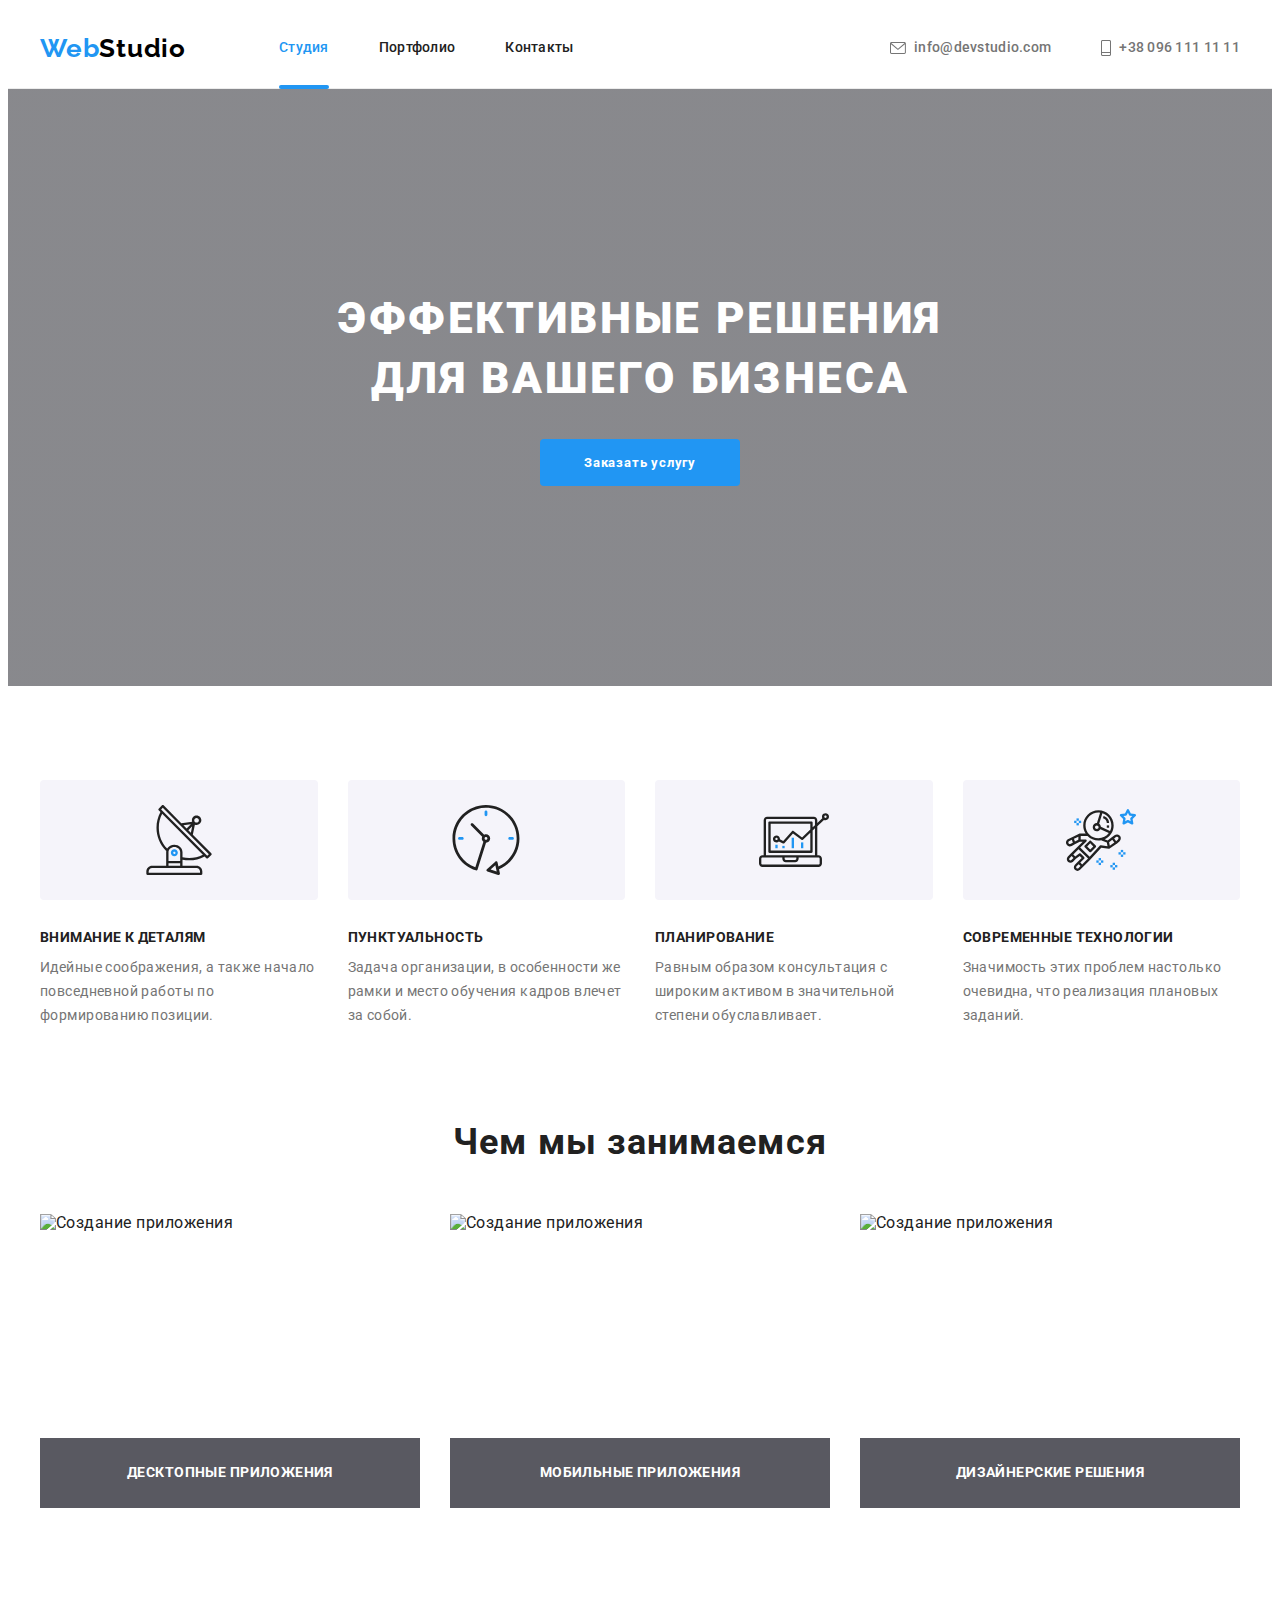
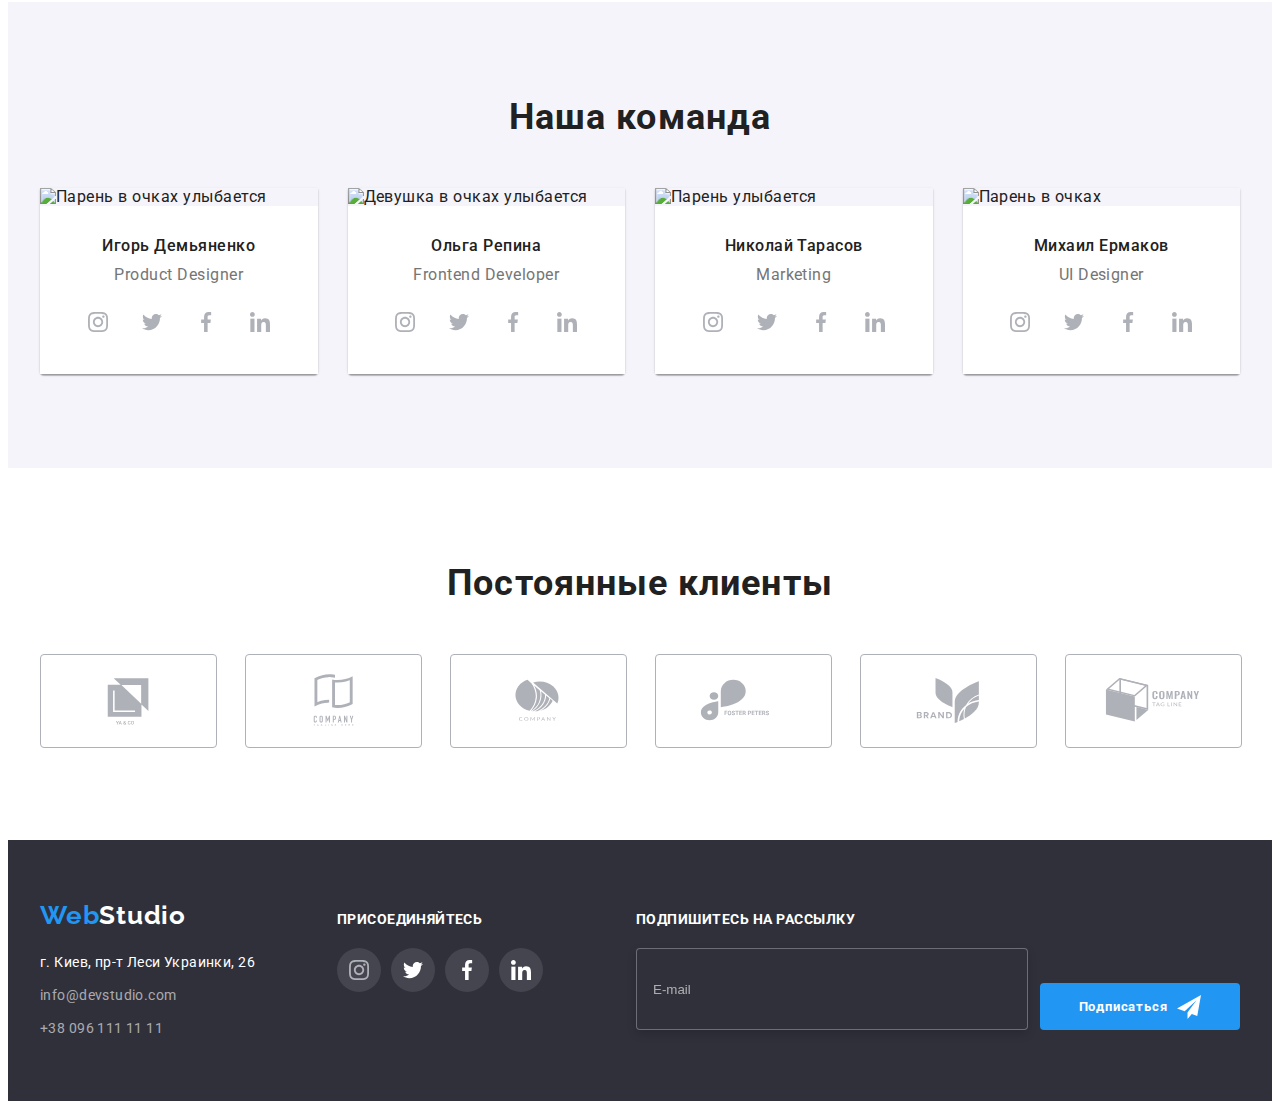
==== index.html @ a6510d7c "Uploads" ====
<!DOCTYPE html>
<html lang="ru">

<head>
    <meta charset="UTF-8">
    <meta http-equiv="X-UA-Compatible" content="IE=edge">
    <meta name="viewport" content="width=device-width, initial-scale=1.0">
    <title lang="en">WebStudio</title>
    <link rel="preconnect" href="https://fonts.googleapis.com">
    <link rel="preconnect" href="https://fonts.gstatic.com" crossorigin>
    <link
        href="https://fonts.googleapis.com/css2?family=Raleway:wght@700&family=Roboto:wght@400;500;700;900&display=swap"
        rel="stylesheet">
    <link rel="stylesheet" href="https://cdnjs.cloudflare.com/ajax/libs/modern-normalize/1.1.0/modern-normalize.min.css"
        integrity="sha512-wpPYUAdjBVSE4KJnH1VR1HeZfpl1ub8YT/NKx4PuQ5NmX2tKuGu6U/JRp5y+Y8XG2tV+wKQpNHVUX03MfMFn9Q=="
        crossorigin="anonymous" referrerpolicy="no-referrer" />
    <link rel="stylesheet" href="./css/main.min.css">
</head>

<body>
    <!-- page header -->
    <header class="header">
        <div class="conteiner header__conteiner">
            <nav class="navigation">
                <a class="logo header__logo link" href="./index.html" lang="en">Web<span class="logo__dark">Studio</span></a>
                <ul class="menu list">
                    <li class="menu__item">
                        <a class="menu__link menu__link_active link" href="./index.html">Студия</a>
                    </li>
                    <li class="menu__item">
                        <a class="menu__link link" href="./portfolio.html">Портфолио</a>
                    </li>
                    <li class="menu__item">
                        <a class="menu__link link" href="">Контакты</a>
                    </li>
                </ul>
            </nav>
            <button type="button" class="mobile-menu-open-btn" data-menu-open>
                <svg class="mobile-menu-open-btn__icon" width="40" height="40">
                    <use href="./images/sprite.svg#icon-menu-open"></use>
                </svg>
            </button>
            <ul class="contact-header list">
                <li class="contact-header__item">
                    <a class="contact-header__link link" href="mailto:info@devstudio.com">
                        <svg class="contact-header__icon" width="16" height="12">
                            <use href="./images/sprite.svg#icon-mail"></use>
                        </svg>
                        info@devstudio.com
                    </a>
                </li>
                <li class="contact-header__item">
                    <a class="contact-header__link link" href="tel:+380961111111">
                        <svg class="contact-header__icon" width="10" height="16">
                            <use href="./images/sprite.svg#icon-telefon"></use>
                        </svg>
                        +38 096 111 11 11
                    </a>
                </li>
            </ul>
        </div>
        <div class="mobile-menu" data-menu>
            <div class="conteiner mobile-menu__conteiner">
                <button type="button" class="mobile-menu__clouse-btn" data-menu-close>
                    <svg class="mobile-menu__clouse-icon" width="40" height="40">
                        <use href="./images/sprite.svg#icon-close"></use>
                    </svg>
                </button>
                <ul class="mobile-menu__nav">
                    <li class="mobile-menu__nav-item list">
                        <a href="./index.html" class="mobile-menu__nav-link mobile-menu__link_active link">Студия</a>
                    </li>
                    <li class="mobile-menu__nav-item list">
                        <a href="./portfolio.html" class="mobile-menu__nav-link link">Портфолио</a>
                    </li>
                    <li class="mobile-menu__nav-item list">
                        <a href="" class="mobile-menu__nav-link link">Контакты</a>
                    </li>
                </ul>
                <div>
                    <ul class="mobile-menu__contact">
                        <li class="mobile-menu__contact-item list">
                            <a href="tel:+380961111111" class="mobile-menu__phone-link link">+38 096 111 11 11</a>
                        </li>
                        <li class="mobile-menu__contact-item list">
                            <a href="mailto:info@devstudio.com" class="mobile-menu__mail-link link">info@devstudio.com</a>
                        </li>
                    </ul>
                    <ul class="mobile-menu__social">
                        <li class="mobile-menu__social-item list">
                            <a href="" target="_blank" rel="noreferrer noopener" 
                            class="mobile-menu__social-link link">Instagram</a>
                        </li>
                        <li class="mobile-menu__social-item list">
                            <a href="" target="_blank" rel="noreferrer noopener" 
                            class="mobile-menu__social-link link">Twitter</a>
                        </li>
                        <li class="mobile-menu__social-item list">
                            <a href="" target="_blank" rel="noreferrer noopener" 
                            class="mobile-menu__social-link link">Facebook</a>
                        </li>
                        <li class="mobile-menu__social-item list">
                            <a href="" target="_blank" rel="noreferrer noopener" 
                            class="mobile-menu__social-link link">LinkedIn</a>
                        </li>
                    </ul>
                </div>
            </div>
        </div>
    </header>
    <!-- page main -->
    <main>
        <!-- section hero -->
        <section class="hero">
            <div class="conteiner">
                <h1 class="hero__title">Эффективные решения <span class="hero__item">для вашего бизнеса</span></h1>
                <button class="button" type="button" data-modal-open>Заказать услугу</button>
            </div>
        </section>
        <!-- section credo -->
        <section class="section">
            <div class="conteiner">
                <h2 class="visually-hidden">Наше кредо</h2>
                <ul class="credo list">
                    <li class="credo__item">
                        <div class="credo__wrapper">
                            <svg width="70" height="70">
                                <use href="./images/sprite.svg#icon-antenna"></use>
                            </svg>
                        </div>
                        <h3 class="credo__title">Внимание к деталям</h3>
                        <p class="credo__text">Идейные соображения, а также начало повседневной работы по формированию
                            позиции.</p>
                    </li>
                    <li class="credo__item">
                        <div class="credo__wrapper">
                            <svg width="70" height="70">
                                <use href="./images/sprite.svg#icon-clock"></use>
                            </svg>
                        </div>
                        <h3 class="credo__title">Пунктуальность</h3>
                        <p class="credo__text">Задача организации, в особенности же рамки и место обучения кадров влечет
                            за собой.</p>
                    </li>
                    <li class="credo__item">
                        <div class="credo__wrapper">
                            <svg width="70" height="70">
                                <use href="./images/sprite.svg#icon-diagram"></use>
                            </svg>
                        </div>
                        <h3 class="credo__title">Планирование</h3>
                        <p class="credo__text">Равным образом консультация с широким активом в значительной степени
                            обуславливает.</p>
                    </li>
                    <li class="credo__item">
                        <div class="credo__wrapper">
                            <svg  width="70" height="70">
                                <use href="./images/sprite.svg#icon-astronaut"></use>
                            </svg>
                        </div>
                        <h3 class="credo__title">Современные технологии</h3>
                        <p class="credo__text">Значимость этих проблем настолько очевидна, что реализация плановых
                            заданий.</p>
                    </li>
                </ul>
            </div>
        </section>
        <!-- section work -->
        <section class="section section__no_pading-top work__hiden">
            <div class="conteiner">
                <h2 class="section__title">Чем мы занимаемся</h2>
                <ul class="work list">
                    <li class="work__item">
                        <div class="work__wrapper">
                            <picture>
                                <source 
                                srcset="./images/section-work/box-1.webp 1x, ./images/section-work/box-1@2x.webp 2x"
                                type="image/webp"
                                >
                                <source
                                    srcset="./images/section-work/box-1.jpg 1x, ./images/section-work/box-1@2x.jpg 2x"
                                >
                                <img class="work__image" src="./images/section-work/box-1.jpg" alt="Создание приложения" width="370" height="294" />
                            </picture>
                            <h3 class="work__title">Десктопные приложения</h3>
                        </div>
                    </li>
                    <li class="work__item">
                        <div class="work__wrapper">
                            <picture>
                                <source 
                                srcset="./images/section-work/box-2.webp 1x, ./images/section-work/box-2@2x.webp 2x" 
                                type="image/webp"
                                >
                                <source 
                                srcset="./images/section-work/box-2.jpg 1x, ./images/section-work/box-2@2x.jpg 2x"
                                >
                                <img class="work__image" src="./images/section-work/box-2.jpg" alt="Создание приложения" width="370" height="294" />
                            </picture>
                            <h3 class="work__title">Мобильные приложения</h3>
                        </div>
                    </li>
                    <li class="work__item">
                        <div class="work__wrapper">
                            <picture>
                                <source 
                                srcset="./images/section-work/box-3.webp 1x, ./images/section-work/box-3@2x.webp 2x" 
                                type="image/webp"
                                >
                                <source 
                                srcset="./images/section-work/box-3.jpg 1x, ./images/section-work/box-3@2x.jpg 2x"
                                >
                                <img class="work__image" src="./images/section-work/box-3.jpg" alt="Создание приложения" width="370" height="294" />
                            </picture>
                            <h3 class="work__title">Дизайнерские решения</h3>
                        </div>
                    </li>
                </ul>
            </div>
        </section>
        <!-- section our team -->
        <section class="section section__other_background">
            <div class="conteiner">
                <h2 class="section__title">Наша команда</h2>
                <ul class="our-team list">
                    <li class="our-team__item">
                        <picture>
                            <source srcset="./images/our-team/igor-demyanenko.webp 1x, ./images/our-team/igor-demyanenko@2x.webp 2x"
                                media="(min-width:1200px)"
                                type="image/webp"
                            >
                            <source 
                                srcset="./images/our-team/igor-demyanenko.jpg 1x, ./images/our-team/igor-demyanenko@2x.jpg 2x"
                                media="(min-width:1200px)"
                            >
                            <source srcset="./images/our-team/igor-demyanenko-tablet.webp 1x, ./images/our-team/igor-demyanenko-tablet@2x.webp 2x"
                                media="(min-width:768px)" 
                                type="image/webp"
                            >
                            <source srcset="./images/our-team/igor-demyanenko-tablet.jpg 1x, ./images/our-team/igor-demyanenko-tablet@2x.jpg 2x"
                                media="(min-width:768px)"
                            >
                            <source srcset="./images/our-team/igor-demyanenko-mobile.webp 1x, ./images/our-team/igor-demyanenko-mobile@2x.webp 2x"
                                media="(max-width:767px)" 
                                type="image/webp"
                            >
                            <source srcset="./images/our-team/igor-demyanenko-mobile.jpg 1x, ./images/our-team/igor-demyanenko-mobile@2x.jpg 2x"
                                media="(max-width:767px)"
                            >
                            <img src="./images/our-team/igor-demyanenko.jpg" alt="Парень в очках улыбается"/>
                        </picture>
                        <div class="our-team__wrapper">
                            <h3 class="our-team__title">Игорь Демьяненко</h3>
                            <p class="our-team__text" lang="en">Product Designer</p>
                            <ul class="social-list list">
                                <li class="social-list__item">
                                    <a href="" target="_blank" rel="noreferrer noopener" class="social-list__link link">
                                        <svg class="social-list__icon" width="20" height="20">
                                            <use href="./images/sprite.svg#icon-instagram"></use>
                                        </svg>
                                    </a>
                                </li>
                                <li class="social-list__item">
                                    <a href="" target="_blank" rel="noreferrer noopener" class="social-list__link link">
                                        <svg class="social-list__icon" width="20" height="20">
                                            <use href="./images/sprite.svg#icon-twitter"></use>
                                        </svg>
                                    </a>
                                </li>
                                <li class="social-list__item">
                                    <a href="" target="_blank" rel="noreferrer noopener" class="social-list__link link">
                                        <svg class="social-list__icon" width="20" height="20">
                                            <use href="./images/sprite.svg#icon-facebook"></use>
                                        </svg>
                                    </a>
                                </li>
                                <li class="social-list__item">
                                    <a href="" target="_blank" rel="noreferrer noopener" class="social-list__link link">
                                        <svg class="social-list__icon" width="20" height="20">
                                            <use href="./images/sprite.svg#icon-linkedin"></use>
                                        </svg>
                                    </a>
                                </li>
                            </ul>
                        </div>
                    </li>
                    <li class="our-team__item">
                        <picture>
                            <source srcset="./images/our-team/olga-repina.webp 1x, ./images/our-team/olga-repina@2x.webp 2x"
                                media="(min-width:1200px)" 
                                type="image/webp"
                            >
                            <source srcset="./images/our-team/olga-repina.jpg 1x, ./images/our-team/olga-repina@2x.jpg 2x"
                                media="(min-width:1200px)"
                            >
                            <source srcset="./images/our-team/olga-repina-tablet.webp 1x, ./images/our-team/olga-repina-tablet@2x.webp 2x"
                                media="(min-width:768px)" 
                                type="image/webp"
                            >
                            <source srcset="./images/our-team/olga-repina-tablet.jpg 1x, ./images/our-team/olga-repina-tablet@2x.jpg 2x"
                                media="(min-width:768px)"
                            >
                            <source srcset="./images/our-team/olga-repina-mobile.webp 1x, ./images/our-team/olga-repina-mobile@2x.webp 2x"
                                media="(max-width:767px)" 
                                type="image/webp"
                            >
                            <source srcset="./images/our-team/olga-repina-mobile.jpg 1x, ./images/our-team/olga-repina-mobile@2x.jpg 2x"
                                media="(max-width:767px)"
                                >
                            <img src="./images/our-team/olga-repina.jpg" alt="Девушка в очках улыбается" />
                        </picture>
                        <div class="our-team__wrapper">
                            <h3 class="our-team__title">Ольга Репина</h3>
                            <p class="our-team__text" lang="en">Frontend Developer</p>
                            <ul class="social-list list">
                                <li class="social-list__item">
                                    <a href="" target="_blank" rel="noreferrer noopener" class="social-list__link link">
                                        <svg class="social-list__icon" width="20" height="20">
                                            <use href="./images/sprite.svg#icon-instagram"></use>
                                        </svg>
                                    </a>
                                </li>
                                <li class="social-list__item">
                                    <a href="" target="_blank" rel="noreferrer noopener" class="social-list__link link">
                                        <svg class="social-list__icon" width="20" height="20">
                                            <use href="./images/sprite.svg#icon-twitter"></use>
                                        </svg>
                                    </a>
                                </li>
                                <li class="social-list__item">
                                    <a href="" target="_blank" rel="noreferrer noopener" class="social-list__link link">
                                        <svg class="social-list__icon" width="20" height="20">
                                            <use href="./images/sprite.svg#icon-facebook"></use>
                                        </svg>
                                    </a>
                                </li>
                                <li class="social-list__item">
                                    <a href="" target="_blank" rel="noreferrer noopener" class="social-list__link link">
                                        <svg class="social-list__icon" width="20" height="20">
                                            <use href="./images/sprite.svg#icon-linkedin"></use>
                                        </svg>
                                    </a>
                                </li>
                            </ul>
                        </div>
                    </li>
                    <li class="our-team__item">
                        <picture>
                            <source srcset="./images/our-team/nikolay-tarasov.webp 1x, ./images/our-team/nikolay-tarasov@2x.webp 2x"
                                media="(min-width:1200px)" 
                                type="image/webp"
                            >
                            <source srcset="./images/our-team/nikolay-tarasov.jpg 1x, ./images/our-team/nikolay-tarasov@2x.jpg 2x"
                                media="(min-width:1200px)"
                            >
                            <source srcset="./images/our-team/nikolay-tarasov-tablet.webp 1x, ./images/our-team/nikolay-tarasov-tablet@2x.webp 2x"
                                media="(min-width:768px)" 
                                type="image/webp"
                            >
                            <source srcset="./images/our-team/nikolay-tarasov-tablet.jpg 1x, ./images/our-team/nikolay-tarasov-tablet@2x.jpg 2x"
                                media="(min-width:768px)"
                            >
                            <source srcset="./images/our-team/nikolay-tarasov-mobile.webp 1x, ./images/our-team/nikolay-tarasov-mobile@2x.webp 2x"
                                media="(max-width:767px)" 
                                type="image/webp"
                            >
                            <source srcset="./images/our-team/nikolay-tarasov-mobile.jpg 1x, ./images/our-team/nikolay-tarasov-mobile@2x.jpg 2x"
                                media="(max-width:767px)"
                            >
                            <img src="./images/our-team/nikolay-tarasov.jpg" alt="Парень улыбается" />
                        </picture>
                        <div class="our-team__wrapper">
                            <h3 class="our-team__title">Николай Тарасов</h3>
                            <p class="our-team__text" lang="en">Marketing</p>
                            <ul class="social-list list">
                                <li class="social-list__item">
                                    <a href="" target="_blank" rel="noreferrer noopener" class="social-list__link link">
                                        <svg class="social-list__icon" width="20" height="20">
                                            <use href="./images/sprite.svg#icon-instagram"></use>
                                        </svg>
                                    </a>
                                </li>
                                <li class="social-list__item">
                                    <a href="" target="_blank" rel="noreferrer noopener" class="social-list__link link">
                                        <svg class="social-list__icon" width="20" height="20">
                                            <use href="./images/sprite.svg#icon-twitter"></use>
                                        </svg>
                                    </a>
                                </li>
                                <li class="social-list__item">
                                    <a href="" target="_blank" rel="noreferrer noopener" class="social-list__link link">
                                        <svg class="social-list__icon" width="20" height="20">
                                            <use href="./images/sprite.svg#icon-facebook"></use>
                                        </svg>
                                    </a>
                                </li>
                                <li class="social-list__item">
                                    <a href="" target="_blank" rel="noreferrer noopener" class="social-list__link link">
                                        <svg class="social-list__icon" width="20" height="20">
                                            <use href="./images/sprite.svg#icon-linkedin"></use>
                                        </svg>
                                    </a>
                                </li>
                            </ul>
                        </div>
                    </li>
                    <li class="our-team__item">
                        <picture>
                            <source srcset="./images/our-team/mikhail-ermakov.webp 1x, ./images/our-team/mikhail-ermakov@2x.webp 2x"
                                media="(min-width:1200px)" 
                                type="image/webp"
                            >
                            <source srcset="./images/our-team/mikhail-ermakov.jpg 1x, ./images/our-team/mikhail-ermakov@2x.jpg 2x"
                                media="(min-width:1200px)"
                            >
                            <source
                                srcset="./images/our-team/mikhail-ermakov-tablet.webp 1x, ./images/our-team/mikhail-ermakov-tablet@2x.webp 2x"
                                media="(min-width:768px)" 
                                type="image/webp"
                            >
                            <source srcset="./images/our-team/mikhail-ermakov-tablet.jpg 1x, ./images/our-team/mikhail-ermakov-tablet@2x.jpg 2x"
                                media="(min-width:768px)"
                            >
                            <source
                                srcset="./images/our-team/mikhail-ermakov-mobile.webp 1x, ./images/our-team/mikhail-ermakov-mobile@2x.webp 2x"
                                media="(max-width:767px)" 
                                type="image/webp"
                            >
                            <source srcset="./images/our-team/mikhail-ermakov-mobile.jpg 1x, ./images/our-team/mikhail-ermakov-mobile@2x.jpg 2x"
                                media="(max-width:767px)"
                            >
                            <img src="./images/our-team/mikhail-ermakov.jpg" alt="Парень в очках" />
                        </picture>
                        <div class="our-team__wrapper">
                            <h3 class="our-team__title">Михаил Ермаков</h3>
                            <p class="our-team__text" lang="en">UI Designer</p>
                            <ul class="social-list list">
                                <li class="social-list__item">
                                    <a href="" target="_blank" rel="noreferrer noopener" class="social-list__link link">
                                        <svg class="social-list__icon" width="20" height="20">
                                            <use href="./images/sprite.svg#icon-instagram"></use>
                                        </svg>
                                    </a>
                                </li>
                                <li class="social-list__item">
                                    <a href="" target="_blank" rel="noreferrer noopener" class="social-list__link link">
                                        <svg class="social-list__icon" width="20" height="20">
                                            <use href="./images/sprite.svg#icon-twitter"></use>
                                        </svg>
                                    </a>
                                </li>
                                <li class="social-list__item">
                                    <a href="" target="_blank" rel="noreferrer noopener" class="social-list__link link">
                                        <svg class="social-list__icon" width="20" height="20">
                                            <use href="./images/sprite.svg#icon-facebook"></use>
                                        </svg>
                                    </a>
                                </li>
                                <li class="social-list__item">
                                    <a href="" target="_blank" rel="noreferrer noopener" class="social-list__link link">
                                        <svg class="social-list__icon" width="20" height="20">
                                            <use href="./images/sprite.svg#icon-linkedin"></use>
                                        </svg>
                                    </a>
                                </li>
                            </ul>
                        </div>
                    </li>
                </ul>
            </div>
        </section>
        <!-- section customers  -->
        <section class="section">
            <div class="conteiner">
                <h2 class="section__title">Постоянные клиенты</h2>
                <ul class="customers list">
                        <li class="customers__item">
                            <a href="" target="_blank" rel="noreferrer noopener" class="customers__link link">
                                <svg class="customers__icon" width="106" height="60">
                                    <use href="./images/sprite.svg#icon-ya-and-co"></use>
                                </svg>
                            </a>
                        </li>
                        <li class="customers__item">
                            <a href="" target="_blank" rel="noreferrer noopener" class="customers__link link">
                                <svg class="customers__icon" width="106" height="60">
                                    <use href="./images/sprite.svg#icon-tagline-here"></use>
                                </svg>
                            </a>
                        </li>
                        <li class="customers__item">
                            <a href="" target="_blank" rel="noreferrer noopener" class="customers__link link">
                                <svg class="customers__icon" width="106" height="60">
                                    <use href="./images/sprite.svg#icon-company"></use>
                                </svg>
                            </a>
                        </li>
                        <li class="customers__item">
                            <a href="" target="_blank" rel="noreferrer noopener" class="customers__link link">
                                <svg class="customers__icon" width="106" height="60">
                                    <use href="./images/sprite.svg#icon-forster-peters"></use>
                                </svg>
                            </a>
                        </li>
                        <li class="customers__item">
                            <a href="" target="_blank" rel="noreferrer noopener" class="customers__link link">
                                <svg class="customers__icon" width="106" height="60">
                                    <use href="./images/sprite.svg#icon-brand"></use>
                                </svg>
                            </a>
                        </li>
                        <li class="customers__item">
                            <a href="" target="_blank" rel="noreferrer noopener" class="customers__link link">
                                <svg class="customers__icon" width="106" height="60">
                                    <use href="./images/sprite.svg#icon-tag-line"></use>
                                </svg>
                            </a>
                        </li>
                 </ul>
            </div>
        </section> 
    </main>
    <footer class="footer">
        <div class="conteiner footer__conteiner">
            <div class="footer__contact-block">
                <a class="logo footer__logo link" href="./index.html" lang="en">Web<span class="logo__lite">Studio</span></a>
                <address>
                <ul class="contact list">
                    <li class="contact__item">
                        <a class="contact__link contact__link_text-color link" href="https://goo.gl/maps/YcQka6649BnLGoXp6"
                            target="_blank" rel="noopener noreferrer">г. Киев, пр-т Леси Украинки, 26</a>
                    </li>

                    <li class="contact__item">
                        <a class="contact__link link" href="mailto:info@devstudio.com">info@devstudio.com</a>
                    </li>
                    <li class="contact__item">
                        <a class="contact__link link" href="tel:+380961111111">+38 096 111 11 11</a>
                    </li>
                </ul>
                </address>
            </div>
            <div class="footer__social-block">
                <h2 class="footer__social-title">Присоединяйтесь</h2>
                <ul class="social-list footer__social-list list">
                <li class="social-list__item">
                    <a href="" target="_blank" rel="noreferrer noopener" class="social-list__link social-list__link_bc_dark link">
                        <svg class="social-list__icon social-list__icon_fill_wite_" width="20" height="20">
                            <use href="./images/sprite.svg#icon-instagram"></use>
                        </svg>
                    </a>
                </li>
                <li class="social-list__item social-list-item-footer">
                    <a href="" target="_blank" rel="noreferrer noopener" class="social-list__link social-list__link_bc_dark link">
                        <svg class="social-list__icon social-list__icon_fill_wite" width="20" height="20">
                            <use href="./images/sprite.svg#icon-twitter"></use>
                        </svg>
                    </a>
                </li>
                <li class="social-list__item social-list-item-footer">
                    <a href="" target="_blank" rel="noreferrer noopener" class="social-list__link social-list__link_bc_dark link">
                        <svg class="social-list__icon social-list__icon_fill_wite" width="20" height="20">
                            <use href="./images/sprite.svg#icon-facebook"></use>
                        </svg>
                    </a>
                </li>
                <li class="social-list-item social-list__item-footer">
                    <a href="" target="_blank" rel="noreferrer noopener" class="social-list__link social-list__link_bc_dark link">
                        <svg class="social-list__icon social-list__icon_fill_wite" width="20" height="20">
                            <use href="./images/sprite.svg#icon-linkedin"></use>
                        </svg>
                    </a>
                </li>
                </ul>
            </div>
            <form class="subscription-form">
                <label class="subscription-form__fild">
                    <span class="subscription-form__fild-key">Подпишитесь на рассылку</span> 
                    <input
                        class="subscription-form__input"
                        type="email" 
                        required 
                        placeholder="E-mail" 
                        name="user_email"
                    >
                </label>
                <button type="submit" class="button subscription-form__button">
                    Подписаться
                    <svg class="subscription-form__icon" width="24" height="24">
                        <use href="./images/sprite.svg#icon-form-footer-btn"></use>
                    </svg>
                </button>
                
            </form>
        </div>
    </footer>
    <!-- backdrop -->
    <div class="backdrop is-hidden" data-modal>
        <div class="modal">
            <button type="button" class="modal__clous-btn" data-modal-close>
                <svg class="modal__clous-icon" width="18" height="18">
                    <use href="./images/sprite.svg#icon-close"></use>
                </svg>
            </button>
            <form class="contact-form">
                <p class="contact-form__text">Оставьте свои данные, мы вам перезвоним</p>
                <label class="contact-form__fild">
                    <span class="contact-form__fild-key">Имя</span>
                    <span class="contact-form__input-wrapper">
                        <input 
                            class="contact-form__input" 
                            type="text" 
                            required 
                            name="user_name"
                            >
                        <svg class="contact-form__icon" width="18" height="18">
                            <use href="./images/sprite.svg#icon-name"></use>
                        </svg>
                    </span>
                </label>
                <label class="contact-form__fild">
                    <span class="contact-form__fild-key">Телефон</span>
                    <span class="contact-form__input-wrapper">
                        <input 
                            class="contact-form__input" 
                            type="tel" 
                            required 
                            name="user_phone_number"
                        >
                        <svg class="contact-form__icon" width="18" height="18">
                            <use href="./images/sprite.svg#icon-phone"></use>
                        </svg>
                    </span>
                </label>
                <label class="contact-form__fild">
                    <span class="contact-form__fild-key">Почта</span>
                    <span class="contact-form__input-wrapper">
                        <input 
                            class="contact-form__input" 
                            type="email" 
                            required 
                            name="user_email"
                        >
                        <svg class="contact-form__icon" width="18" height="18">
                            <use href="./images/sprite.svg#icon-email"></use>
                        </svg>
                    </span>
                </label>
                <label class="contact-form__fild">
                    <span class="contact-form__fild-key">Комментарий</span>
                    <textarea 
                        class="contact-form__textarea" 
                        placeholder="Введите текст" 
                        name="contact_form_message"
                    ></textarea>
                </label>
                <input 
                    class="contact-form__checkbox visually-hidden" 
                    type="checkbox" 
                    id="checkbox-policy" 
                    name="user_policy"
                >
                <label for="checkbox-policy" class="contact-form__checkbox-label"
                    >Соглашаюсь с рассылкой и принимаю&nbsp;<a class="contact-form__checkbox-link" href="">Условия договора</a> 
                </label>
                <button type="submit" class="button contact-form__button">Отправить</button>
                
            </form>
        </div>
    </div>

    <script src="./js/menu.js"></script>
    <script src="./js/modal.js"></script>
</body>

</html>
---- css/main.min.css ----
:root{--primary-font: "Roboto", sans-serif;--secondory-font: "Raleway", sans-serif;--accent-color: #2196F3;--primary-color: #212121;--secondory-color: #FFFFFF;--text-color: #757575;--back-ground-section-color: #F5F4FA;--icon-color: #AFB1B8}.visually-hidden{position:absolute;width:1px;height:1px;margin:-1px;border:0;padding:0;white-space:nowrap;clip-path:inset(100%);clip:rect(0 0 0 0);overflow:hidden}.subscription-form__button,.customers__link,.work__title,.credo__wrapper,.contact-form__checkbox-label,.modal__clous-btn,.social-list__link,.social-list{display:flex;align-items:center;justify-content:center}h1,h2,h3,p{margin-top:0;margin-bottom:0}ul,ol{margin-top:0;margin-bottom:0;padding-left:0}img{display:block;max-width:100%;height:auto}.list{list-style:none}.link{text-decoration:none}body{font-family:var(--primary-font);font-size:16px;line-height:1.14;letter-spacing:.03em;color:var(--primary-color)}.conteiner{width:100%;padding-left:15px;padding-right:15px}@media screen and (min-width: 480px){.conteiner{width:480px;margin:0 auto}}@media screen and (min-width: 768px){.conteiner{width:768px}}@media screen and (min-width: 1200px){.conteiner{width:1200px}}.section{padding-top:60px;padding-bottom:60px}.section__other_background{background-color:var(--back-ground-section-color)}.section__title{font-weight:700;font-size:28px;line-height:1.17;letter-spacing:.03em;text-align:center;margin-bottom:30px}@media screen and (min-width: 1200px){.section{padding-top:94px;padding-bottom:94px}.section__no_pading-top{padding-top:0}.section__title{font-size:36px;margin-bottom:50px}}@media screen and (max-width: 767px){.mobile-menu{position:fixed;top:0;left:0;width:100%;height:100%;background-color:var(--secondory-color);opacity:0;visibility:hidden;pointer-events:none;transition:opacity 250ms cubic-bezier(0.4, 0, 0.2, 1),visibility 250ms cubic-bezier(0.4, 0, 0.2, 1)}.mobile-menu.is-open{z-index:1;opacity:1;visibility:visible;pointer-events:auto}.mobile-menu__conteiner{position:relative;display:flex;flex-direction:column;justify-content:space-between;height:100%;padding-top:48px;padding-bottom:48px}.mobile-menu__clouse-btn{position:absolute;top:10px;right:15px;border:none;background-color:rgba(0,0,0,0);padding:0;line-height:0}.mobile-menu__clouse-icon{fill:var(--primary-color)}.mobile-menu__clouse-btn:hover .mobile-menu__clouse-icon,.mobile-menu__clouse-btn:focus .mobile-menu__clouse-icon{fill:var(--accent-color)}.mobile-menu__nav-item:not(:last-child){margin-bottom:32px}.mobile-menu__nav-link{display:block;font-weight:500;font-size:40px;line-height:1.18;letter-spacing:.02em;color:inherit}.mobile-menu__link_active{color:var(--accent-color)}.mobile-menu__wrapper{display:block}.mobile-menu__contact{margin-bottom:64px}.mobile-menu__contact-item:not(:last-child){margin-bottom:32px}.mobile-menu__phone-link{display:block;font-weight:500;font-size:34px;line-height:1.18;letter-spacing:.02em;color:var(--accent-color)}.mobile-menu__mail-link{display:block;font-weight:500;font-size:24px;line-height:1.17;letter-spacing:.02em;color:var(--text-color)}.mobile-menu__social{display:flex;flex-wrap:wrap}.mobile-menu__social-item:not(:last-child){margin-right:20px}.mobile-menu__social-link{display:block;font-weight:500;font-size:18px;line-height:1.22;letter-spacing:.02em;color:var(--accent-color)}}@media screen and (min-width: 768px){.mobile-menu{display:none}}.button{min-width:200px;font-family:inherit;font-weight:700;line-height:1.88;letter-spacing:.06em;cursor:pointer;background-color:var(--accent-color);color:var(--secondory-color);border:1px solid rgba(0,0,0,0);border-radius:4px;padding:10px 32px;transition:background-color 250ms cubic-bezier(0.4, 0, 0.2, 1)}.button:hover,.button:focus{background-color:#188ce8}.social-list__item:not(:last-child){margin-right:10px}.social-list__link{width:44px;height:44px;border-radius:50%;background-color:var(--secondory-color);transition:background-color 250ms cubic-bezier(0.4, 0, 0.2, 1)}.social-list__link:hover,.social-list__link:focus{background-color:var(--accent-color)}.social-list__icon{fill:var(--icon-color);transition:fill 250ms cubic-bezier(0.4, 0, 0.2, 1)}.social-list__link:hover .social-list__icon,.social-list__link:focus .social-list__icon{fill:var(--secondory-color)}.social-list__link_bc_dark{background-color:rgba(255,255,255,.1)}.social-list__icon_fill_wite{fill:var(--secondory-color)}.logo{font-family:var(--secondory-font);font-weight:700;font-size:24px;line-height:1.16;letter-spacing:.03em;color:var(--accent-color)}.logo__dark{color:#000}.logo__lite{color:var(--secondory-color)}@media screen and (min-width: 1200px){.logo{font-size:26px;line-height:1.19}}.backdrop{position:fixed;top:0;left:0;width:100%;height:100%;background-color:rgba(0,0,0,.2);opacity:1;transition:opacity 250ms cubic-bezier(0.4, 0, 0.2, 1),visibility 250ms cubic-bezier(0.4, 0, 0.2, 1)}.backdrop.is-hidden{opacity:0;visibility:hidden;pointer-events:none}.backdrop.is-hidden .modal{transform:translate(-50%, -50%) scale(0.75)}.modal{position:absolute;top:50%;left:50%;width:94%;height:609px;background-color:var(--secondory-color);box-shadow:0px 1px 3px rgba(0,0,0,.12),0px 1px 1px rgba(0,0,0,.14),0px 2px 1px rgba(0,0,0,.2);border-radius:4px;padding:40px;transform:translate(-50%, -50%) scale(1);transition:transform 250ms cubic-bezier(0.4, 0, 0.2, 1)}.modal__clous-btn{position:absolute;top:8px;right:8px;width:30px;height:30px;padding:0;border:1px solid rgba(0,0,0,.1);border-radius:50%;background-color:rgba(0,0,0,0);cursor:pointer}.modal__clous-icon{transition:fill 250ms cubic-bezier(0.4, 0, 0.2, 1)}.modal__clous-btn:hover .modal__clous-icon,.modal__clous-btn:focus .modal__clous-icon{fill:var(--accent-color)}@media screen and (min-width: 768px){.modal{width:450px}}@media screen and (min-width: 1200px){.modal{width:528px;height:581px}}.contact-form{display:flex;flex-direction:column}.contact-form__text{font-weight:700;font-size:20px;line-height:1.15;text-align:center;letter-spacing:.03em;margin-bottom:12px}.contact-form__fild{margin-bottom:10px}.contact-form__fild:nth-child(5){margin-bottom:20px}.contact-form__fild-key{display:block;font-size:12px;line-height:1.17;letter-spacing:.01em;color:var(--text-color);margin-bottom:4px}.contact-form__input-wrapper{position:relative;display:block}.contact-form__input{width:100%;height:40px;border:1px solid rgba(33,33,33,.2);border-radius:4px;padding-left:42px;transition:border-color 250ms cubic-bezier(0.4, 0, 0.2, 1)}.contact-form__input:focus{outline:none;border-color:var(--accent-color)}.contact-form__icon{position:absolute;top:50%;left:12px;transform:translateY(-50%);transition:fill 250ms cubic-bezier(0.4, 0, 0.2, 1)}.contact-form__input:focus+.contact-form__icon{fill:var(--accent-color)}.contact-form__textarea{display:block;width:100%;height:120px;border:1px solid rgba(33,33,33,.2);border-radius:4px;resize:none;padding:12px 16px;transition:border-color 250ms cubic-bezier(0.4, 0, 0.2, 1)}.contact-form__textarea:focus{outline:none;border-color:var(--accent-color)}.contact-form__textarea::placeholder{font-size:14px;letter-spacing:.01em;color:rgba(117,117,117,.5)}.contact-form__checkbox-label{font-size:12px;line-height:1.16;letter-spacing:.03em;color:var(--text-color);margin-bottom:30px}.contact-form__checkbox-label::before{display:block;width:16px;height:15px;content:"";cursor:pointer;border:2px solid var(--primary-color);border-radius:2px;margin-right:8px}.contact-form__checkbox:checked+.contact-form__checkbox-label::before{background-position:center;background-repeat:no-repeat;background-image:url(../images/vector.svg);background-color:var(--accent-color);border-color:var(--accent-color)}.contact-form__checkbox:focus+.contact-form__checkbox-label::before{border-color:var(--accent-color)}.contact-form__checkbox-link{color:var(--accent-color)}.contact-form__button{align-self:center}@media screen and (min-width: 1200px){.contact-form__checkbox-label{font-size:14px;line-height:1.71}}.header{border-bottom:1px solid #ececec}.header__conteiner{display:flex;align-items:center;justify-content:space-between;padding-top:10px;padding-bottom:10px}@media screen and (max-width: 767px){.menu{display:none}.contact-header{display:none}.mobile-menu-open-btn{border:none;background-color:rgba(0,0,0,0);padding:0;line-height:0}.mobile-menu-open-btn__icon{fill:var(--primary-color)}.mobile-menu-open-btn:hover .mobile-menu-open-btn__icon,.mobile-menu-open-btn:focus .mobile-menu-open-btn__icon{fill:var(--accent-color)}}@media screen and (min-width: 768px){.mobile-menu-open-btn{display:none}.header__conteiner{padding-top:0;padding-bottom:0}.navigation{display:flex;align-items:center}.header__logo{margin-right:88px}.menu{display:flex}.menu__item:not(:last-child){margin-right:50px}.menu__link{position:relative;display:block;font-weight:500;font-size:14px;letter-spacing:.02em;color:inherit;padding-top:32px;padding-bottom:32px;transition:color 250ms cubic-bezier(0.4, 0, 0.2, 1)}.menu__link:hover,.menu__link:focus{color:var(--accent-color)}.menu__link_active{color:var(--accent-color)}.menu__link_active::after{content:"";position:absolute;left:0;bottom:-1px;display:block;width:100%;height:4px;border-radius:2px;background-color:var(--accent-color)}.contact-header{display:block}}.contact-header__item:not(:last-child){margin-bottom:10px}.contact-header__link{display:flex;align-items:center;font-weight:500;font-size:14px;letter-spacing:.02em;color:var(--text-color);transition:color 250ms cubic-bezier(0.4, 0, 0.2, 1)}.contact-header__link:hover,.contact-header__link:focus{color:var(--accent-color)}.contact-header__icon{margin-right:8px;fill:var(--text-color)}.contact-header__link:hover .contact-header__icon,.contact-header__link:focus .contact-header__icon{fill:var(--accent-color)}@media screen and (min-width: 1200px){.header__logo{margin-right:93px}.contact-header{display:flex}.contact-header__item:not(:last-child){margin-right:50px;margin-bottom:0}.contact-header__link{padding-top:32px;padding-bottom:32px}}.hero{text-align:center;padding-top:118px;padding-bottom:118px;margin:0 auto;background-image:linear-gradient(rgba(47, 48, 58, 0.4), rgba(47, 48, 58, 0.4)),url(../images/hero/hero-mobile.jpg);background-color:#c4c4c4;background-size:cover}@media(min-device-pixel-ratio: 2),(min-resolution: 192dpi),(min-resolution: 2dppx){.hero{background-image:linear-gradient(rgba(47, 48, 58, 0.4), rgba(47, 48, 58, 0.4)),url(../images/hero/hero-mobile@2x.jpg)}}.hero__title{font-weight:900;font-size:26px;line-height:1.62;letter-spacing:.06em;text-transform:uppercase;color:var(--secondory-color);margin-bottom:30px}.hero__item{display:block}@media screen and (min-width: 768px){.hero{background-image:linear-gradient(rgba(47, 48, 58, 0.4), rgba(47, 48, 58, 0.4)),url(../images/hero/hero-tablet.jpg)}}@media screen and (min-width: 768px)and (min-device-pixel-ratio: 2),screen and (min-width: 768px)and (min-resolution: 192dpi),screen and (min-width: 768px)and (min-resolution: 2dppx){.hero{background-image:linear-gradient(rgba(47, 48, 58, 0.4), rgba(47, 48, 58, 0.4)),url(../images/hero/hero-tablet@2x.jpg)}}@media screen and (min-width: 1200px){.hero{max-width:1600px;padding-top:200px;padding-bottom:200px;margin-left:auto;margin-right:auto;background-image:linear-gradient(rgba(47, 48, 58, 0.4), rgba(47, 48, 58, 0.4)),url(../images/hero/hero-background-image.jpg)}}@media screen and (min-width: 1200px)and (min-device-pixel-ratio: 2),screen and (min-width: 1200px)and (min-resolution: 192dpi),screen and (min-width: 1200px)and (min-resolution: 2dppx){.hero{background-image:linear-gradient(rgba(47, 48, 58, 0.4), rgba(47, 48, 58, 0.4)),url(../images/hero/hero-background-image@2x.jpg)}}@media screen and (min-width: 1200px){.hero__title{font-size:44px;line-height:1.36}}.credo__wrapper{height:120px;background-color:var(--back-ground-section-color);border-radius:4px;margin-bottom:30px}.credo__title{font-weight:700;font-size:14px;letter-spacing:.03em;text-align:center;text-transform:uppercase;margin-bottom:10px}.credo__text{font-size:14px;line-height:1.71;letter-spacing:.03em;color:var(--text-color)}@media screen and (max-width: 767px){.credo__item:not(:last-child){margin-bottom:30px}}@media screen and (min-width: 768px){.credo{display:flex;flex-wrap:wrap;margin-left:-30px;margin-top:-30px}.credo__item{flex-basis:calc((100% - 60px)/2);margin-left:30px;margin-top:30px}.credo__title{text-align:start}}@media screen and (min-width: 1200px){.credo__item{flex-basis:calc((100% - 120px)/4)}}@media screen and (max-width: 1199px){.work__hiden{display:none}}.work{display:flex;flex-wrap:wrap;margin-left:-30px;margin-top:-30px}.work__item{flex-basis:calc((100% - 90px)/3);margin-left:30px;margin-top:30px}.work__wrapper{position:relative}.work__title{position:absolute;left:0;bottom:0;font-weight:700;font-size:14px;letter-spacing:.03em;text-transform:uppercase;color:var(--secondory-color);background-color:rgba(47,48,58,.8);width:100%;height:70px}.our-team__item{box-shadow:0px 1px 3px rgba(0,0,0,.12),0px 1px 1px rgba(0,0,0,.14),0px 2px 1px rgba(0,0,0,.2);border-radius:0px 0px 4px 4px}.our-team__wrapper{padding-top:30px;padding-bottom:24px;background-color:var(--secondory-color)}.our-team__title{font-weight:500;font-size:16px;line-height:1.19;text-align:center;letter-spacing:.03em;margin-bottom:10px}.our-team__text{line-height:1.19;text-align:center;color:var(--text-color);letter-spacing:.03em;margin-bottom:16px}@media screen and (max-width: 767px){.our-team__item:not(:last-child){margin-bottom:30px}}@media screen and (min-width: 768px){.our-team{display:flex;flex-wrap:wrap;margin-left:-30px;margin-top:-30px}.our-team__item{flex-basis:calc((100% - 60px)/2);margin-left:30px;margin-top:30px}}@media screen and (min-width: 1200px){.our-team__item{flex-basis:calc((100% - 120px)/4)}.our-team__wrapper{padding-bottom:30px}}.customers{display:flex;flex-wrap:wrap;margin-left:-30px;margin-top:-30px}.customers__item{width:210px;height:92px;flex-basis:calc((100% - 60px)/2);margin-left:30px;margin-top:30px}.customers__link{width:100%;height:100%;border:1px solid var(--icon-color);border-radius:4px;transition:background-color 250ms cubic-bezier(0.4, 0, 0.2, 1)}.customers__link:hover,.customers__link:focus{border-color:var(--accent-color)}.customers__icon{fill:var(--icon-color);transition:fill 250ms cubic-bezier(0.4, 0, 0.2, 1)}.customers__link:hover .customers__icon,.customers__link:focus .customers__icon{fill:var(--accent-color)}@media screen and (min-width: 768px){.customers__item{width:226px;flex-basis:calc((100% - 90px)/3)}}@media screen and (min-width: 1200px){.customers{justify-content:center;align-items:center;flex-wrap:nowrap;flex-basis:auto}.customers__item{width:170px;height:92px;flex-basis:calc((100% - 180px)/6)}}.portfolio-navigation{display:flex;flex-wrap:wrap}.portfolio-navigation_margin_bottom{margin-bottom:40px}.portfolio-navigation__item:not(:last-child){margin-right:8px}.portfolio-navigation__button{min-width:73px;font-family:inherit;font-weight:500;line-height:1.63;cursor:pointer;letter-spacing:.03em;background-color:var(--back-ground-section-color);color:inherit;border:1px solid rgba(0,0,0,0);border-radius:4px;padding:6px 22px;transition:color 250ms cubic-bezier(0.4, 0, 0.2, 1),background-color 250ms cubic-bezier(0.4, 0, 0.2, 1),box-shadow 250ms cubic-bezier(0.4, 0, 0.2, 1)}.portfolio-navigation__button:hover,.portfolio-navigation__button:focus{background-color:var(--accent-color);color:var(--secondory-color);box-shadow:0px 3px 1px rgba(0,0,0,.1),0px 1px 2px rgba(0,0,0,.08),0px 2px 2px rgba(0,0,0,.12)}.portfolio__link{display:block;color:inherit;transition:box-shadow 250ms cubic-bezier(0.4, 0, 0.2, 1)}.portfolio__link:hover,.portfolio__link:focus{box-shadow:0px 1px 1px rgba(0,0,0,.12),0px 4px 4px rgba(0,0,0,.06),1px 4px 6px rgba(0,0,0,.16)}.portfolio__image-wrapper{position:relative;overflow:hidden}.portfolio__overley{position:absolute;top:0;left:0;font-weight:400;font-size:18px;line-height:1.56;letter-spacing:.03em;color:var(--secondory-color);width:100%;height:100%;background-color:rgba(33,150,243,.9);padding:63px 24px;overflow:auto;transform:translateY(100%);transition:transform 250ms cubic-bezier(0.4, 0, 0.2, 1)}.portfolio__link:hover .portfolio__overley,.portfolio__link:focus .portfolio__overley{transform:translateY(0%)}.portfolio__wrapper{border-left:1px solid #eee;border-right:1px solid #eee;border-bottom:1px solid #eee;padding:20px 24px}.portfolio__title{font-weight:700;font-size:18px;line-height:2;letter-spacing:.06em;margin-bottom:4px}.portfolio__text{line-height:1.86;letter-spacing:.03em;color:var(--text-color)}@media screen and (max-width: 767px){.portfolio-navigation__item:nth-child(-n+3){margin-bottom:15px}.portfolio__item:not(:last-child){margin-bottom:30px}}@media screen and (min-width: 768px){.portfolio-navigation{flex-wrap:nowrap;justify-content:center;align-items:center}.portfolio-navigation_margin_bottom{margin-bottom:30px}.portfolio{display:flex;flex-wrap:wrap;margin-left:-30px;margin-top:-30px}.portfolio__item{flex-basis:calc((100% - 60px)/2);margin-left:30px;margin-top:30px}.portfolio__link{display:flex;flex-direction:column;height:100%}.portfolio__wrapper{flex-grow:1}}@media screen and (min-width: 1200px){.portfolio-navigation_margin_bottom{margin-bottom:50px}.portfolio__item{flex-basis:calc((100% - 90px)/3)}}.footer{background-color:#2f303a;padding-top:60px;padding-bottom:60px}.footer__conteiner{text-align:center}.footer__logo{display:block;margin-bottom:20px}.contact__item:not(:last-child){margin-bottom:8px}.contact__link{font-style:normal;font-size:14px;line-height:1.71;letter-spacing:.03em;color:rgba(255,255,255,.6);transition:color 250ms cubic-bezier(0.4, 0, 0.2, 1)}.contact__link:hover,.contact__link:focus{color:var(--accent-color)}.contact__link_text-color{color:var(--secondory-color)}.footer__social-title{font-weight:700;font-size:14px;letter-spacing:.03em;text-transform:uppercase;color:var(--secondory-color);margin-bottom:20px}.subscription-form__fild-key{display:block;font-weight:700;font-size:14px;text-transform:uppercase;color:var(--secondory-color);margin-bottom:20px}.subscription-form__input{width:100%;height:50px;border:1px solid rgba(255,255,255,.3);filter:drop-shadow(0px 4px 4px rgba(0, 0, 0, 0.15));border-radius:4px;background-color:#2f303a;color:var(--secondory-color);margin-bottom:20px;padding:15px 16px}.subscription-form__input::placeholder{line-height:1.25;color:rgba(255,255,255,.6)}.subscription-form__icon{margin-left:10px;fill:var(--secondory-color)}@media screen and (max-width: 767px){.footer__social-block{margin-bottom:60px}}@media screen and (min-width: 768px){.footer__conteiner{display:flex;justify-content:space-around;flex-wrap:wrap;align-items:baseline}.subscription-form__input{width:450px}}@media screen and (max-width: 1199px){.footer__contact-block{margin-bottom:60px}.subscription-form{width:100%}.subscription-form__button{margin:0 auto}}@media screen and (min-width: 1200px){.footer__conteiner{text-align:start}.footer__contact-block{flex-grow:1;margin-right:70px}.contact__item:not(:last-child){margin-bottom:9px}.footer__social-block{margin-right:93px}.footer__social-list{justify-content:start}.subscription-form{display:flex;justify-content:center;align-items:flex-end}.subscription-form__fild{margin-right:12px}.subscription-form__input{width:358px;margin-bottom:0}}/*# sourceMappingURL=main.min.css.map */
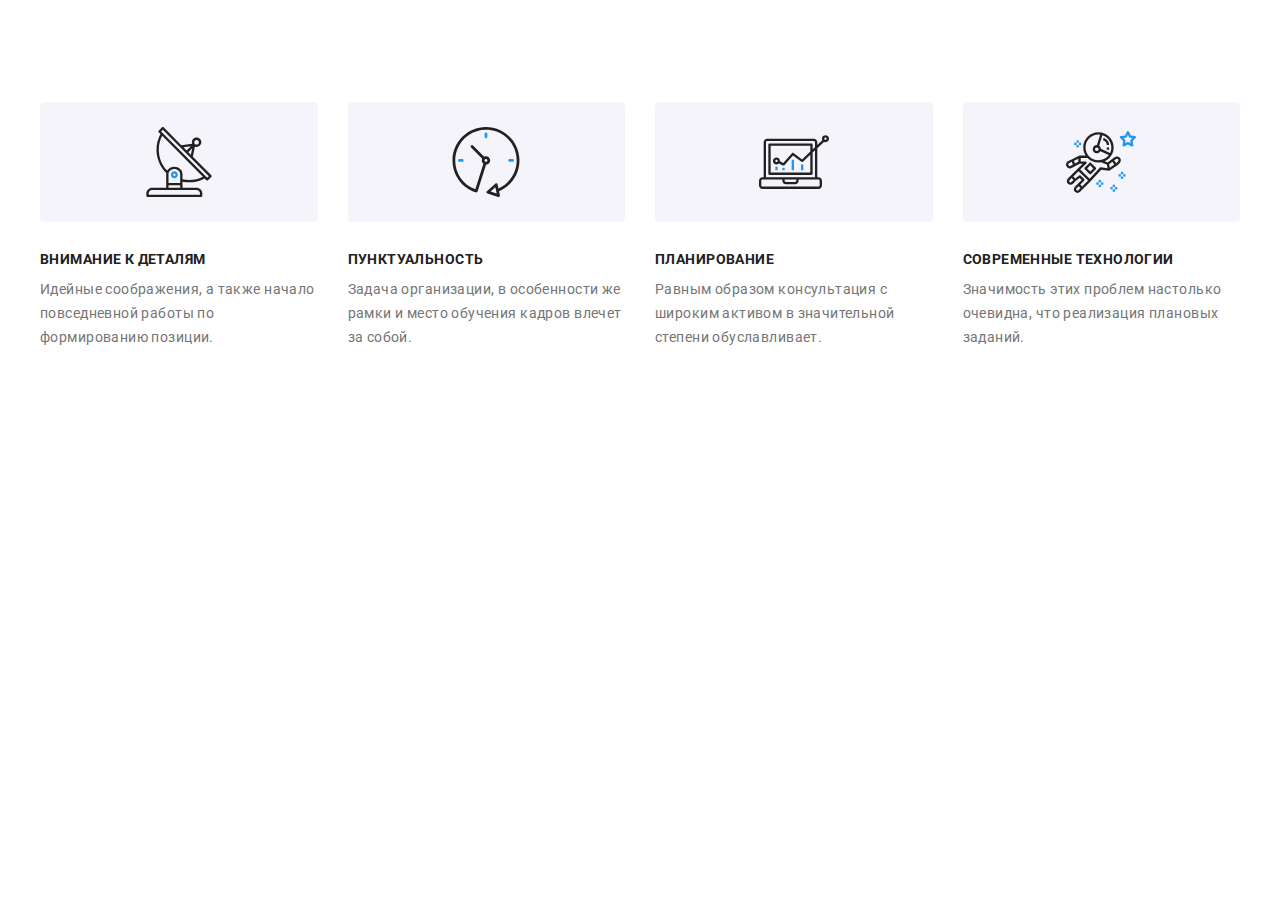
==== commit 7a75ec63: "fixed" ====
--- a/index.html
+++ b/index.html
@@ -18,106 +18,7 @@
 </head>
 
 <body>
-    <!-- page header -->
-    <header class="header">
-        <div class="conteiner header__conteiner">
-            <nav class="navigation">
-                <a class="logo header__logo link" href="./index.html" lang="en">Web<span class="logo__dark">Studio</span></a>
-                <ul class="menu list">
-                    <li class="menu__item">
-                        <a class="menu__link menu__link_active link" href="./index.html">Студия</a>
-                    </li>
-                    <li class="menu__item">
-                        <a class="menu__link link" href="./portfolio.html">Портфолио</a>
-                    </li>
-                    <li class="menu__item">
-                        <a class="menu__link link" href="">Контакты</a>
-                    </li>
-                </ul>
-            </nav>
-            <button type="button" class="mobile-menu-open-btn" data-menu-open>
-                <svg class="mobile-menu-open-btn__icon" width="40" height="40">
-                    <use href="./images/sprite.svg#icon-menu-open"></use>
-                </svg>
-            </button>
-            <ul class="contact-header list">
-                <li class="contact-header__item">
-                    <a class="contact-header__link link" href="mailto:info@devstudio.com">
-                        <svg class="contact-header__icon" width="16" height="12">
-                            <use href="./images/sprite.svg#icon-mail"></use>
-                        </svg>
-                        info@devstudio.com
-                    </a>
-                </li>
-                <li class="contact-header__item">
-                    <a class="contact-header__link link" href="tel:+380961111111">
-                        <svg class="contact-header__icon" width="10" height="16">
-                            <use href="./images/sprite.svg#icon-telefon"></use>
-                        </svg>
-                        +38 096 111 11 11
-                    </a>
-                </li>
-            </ul>
-        </div>
-        <div class="mobile-menu" data-menu>
-            <div class="conteiner mobile-menu__conteiner">
-                <button type="button" class="mobile-menu__clouse-btn" data-menu-close>
-                    <svg class="mobile-menu__clouse-icon" width="40" height="40">
-                        <use href="./images/sprite.svg#icon-close"></use>
-                    </svg>
-                </button>
-                <ul class="mobile-menu__nav">
-                    <li class="mobile-menu__nav-item list">
-                        <a href="./index.html" class="mobile-menu__nav-link mobile-menu__link_active link">Студия</a>
-                    </li>
-                    <li class="mobile-menu__nav-item list">
-                        <a href="./portfolio.html" class="mobile-menu__nav-link link">Портфолио</a>
-                    </li>
-                    <li class="mobile-menu__nav-item list">
-                        <a href="" class="mobile-menu__nav-link link">Контакты</a>
-                    </li>
-                </ul>
-                <div>
-                    <ul class="mobile-menu__contact">
-                        <li class="mobile-menu__contact-item list">
-                            <a href="tel:+380961111111" class="mobile-menu__phone-link link">+38 096 111 11 11</a>
-                        </li>
-                        <li class="mobile-menu__contact-item list">
-                            <a href="mailto:info@devstudio.com" class="mobile-menu__mail-link link">info@devstudio.com</a>
-                        </li>
-                    </ul>
-                    <ul class="mobile-menu__social">
-                        <li class="mobile-menu__social-item list">
-                            <a href="" target="_blank" rel="noreferrer noopener" 
-                            class="mobile-menu__social-link link">Instagram</a>
-                        </li>
-                        <li class="mobile-menu__social-item list">
-                            <a href="" target="_blank" rel="noreferrer noopener" 
-                            class="mobile-menu__social-link link">Twitter</a>
-                        </li>
-                        <li class="mobile-menu__social-item list">
-                            <a href="" target="_blank" rel="noreferrer noopener" 
-                            class="mobile-menu__social-link link">Facebook</a>
-                        </li>
-                        <li class="mobile-menu__social-item list">
-                            <a href="" target="_blank" rel="noreferrer noopener" 
-                            class="mobile-menu__social-link link">LinkedIn</a>
-                        </li>
-                    </ul>
-                </div>
-            </div>
-        </div>
-    </header>
-    <!-- page main -->
-    <main>
-        <!-- section hero -->
-        <section class="hero">
-            <div class="conteiner">
-                <h1 class="hero__title">Эффективные решения <span class="hero__item">для вашего бизнеса</span></h1>
-                <button class="button" type="button" data-modal-open>Заказать услугу</button>
-            </div>
-        </section>
-        <!-- section credo -->
+      <main>
         <section class="section">
             <div class="conteiner">
                 <h2 class="visually-hidden">Наше кредо</h2>
@@ -165,512 +66,7 @@
                 </ul>
             </div>
         </section>
-        <!-- section work -->
-        <section class="section section__no_pading-top work__hiden">
-            <div class="conteiner">
-                <h2 class="section__title">Чем мы занимаемся</h2>
-                <ul class="work list">
-                    <li class="work__item">
-                        <div class="work__wrapper">
-                            <picture>
-                                <source 
-                                srcset="./images/section-work/box-1.webp 1x, ./images/section-work/box-1@2x.webp 2x"
-                                type="image/webp"
-                                >
-                                <source
-                                    srcset="./images/section-work/box-1.jpg 1x, ./images/section-work/box-1@2x.jpg 2x"
-                                >
-                                <img class="work__image" src="./images/section-work/box-1.jpg" alt="Создание приложения" width="370" height="294" />
-                            </picture>
-                            <h3 class="work__title">Десктопные приложения</h3>
-                        </div>
-                    </li>
-                    <li class="work__item">
-                        <div class="work__wrapper">
-                            <picture>
-                                <source 
-                                srcset="./images/section-work/box-2.webp 1x, ./images/section-work/box-2@2x.webp 2x" 
-                                type="image/webp"
-                                >
-                                <source 
-                                srcset="./images/section-work/box-2.jpg 1x, ./images/section-work/box-2@2x.jpg 2x"
-                                >
-                                <img class="work__image" src="./images/section-work/box-2.jpg" alt="Создание приложения" width="370" height="294" />
-                            </picture>
-                            <h3 class="work__title">Мобильные приложения</h3>
-                        </div>
-                    </li>
-                    <li class="work__item">
-                        <div class="work__wrapper">
-                            <picture>
-                                <source 
-                                srcset="./images/section-work/box-3.webp 1x, ./images/section-work/box-3@2x.webp 2x" 
-                                type="image/webp"
-                                >
-                                <source 
-                                srcset="./images/section-work/box-3.jpg 1x, ./images/section-work/box-3@2x.jpg 2x"
-                                >
-                                <img class="work__image" src="./images/section-work/box-3.jpg" alt="Создание приложения" width="370" height="294" />
-                            </picture>
-                            <h3 class="work__title">Дизайнерские решения</h3>
-                        </div>
-                    </li>
-                </ul>
-            </div>
-        </section>
-        <!-- section our team -->
-        <section class="section section__other_background">
-            <div class="conteiner">
-                <h2 class="section__title">Наша команда</h2>
-                <ul class="our-team list">
-                    <li class="our-team__item">
-                        <picture>
-                            <source srcset="./images/our-team/igor-demyanenko.webp 1x, ./images/our-team/igor-demyanenko@2x.webp 2x"
-                                media="(min-width:1200px)"
-                                type="image/webp"
-                            >
-                            <source 
-                                srcset="./images/our-team/igor-demyanenko.jpg 1x, ./images/our-team/igor-demyanenko@2x.jpg 2x"
-                                media="(min-width:1200px)"
-                            >
-                            <source srcset="./images/our-team/igor-demyanenko-tablet.webp 1x, ./images/our-team/igor-demyanenko-tablet@2x.webp 2x"
-                                media="(min-width:768px)" 
-                                type="image/webp"
-                            >
-                            <source srcset="./images/our-team/igor-demyanenko-tablet.jpg 1x, ./images/our-team/igor-demyanenko-tablet@2x.jpg 2x"
-                                media="(min-width:768px)"
-                            >
-                            <source srcset="./images/our-team/igor-demyanenko-mobile.webp 1x, ./images/our-team/igor-demyanenko-mobile@2x.webp 2x"
-                                media="(max-width:767px)" 
-                                type="image/webp"
-                            >
-                            <source srcset="./images/our-team/igor-demyanenko-mobile.jpg 1x, ./images/our-team/igor-demyanenko-mobile@2x.jpg 2x"
-                                media="(max-width:767px)"
-                            >
-                            <img src="./images/our-team/igor-demyanenko.jpg" alt="Парень в очках улыбается"/>
-                        </picture>
-                        <div class="our-team__wrapper">
-                            <h3 class="our-team__title">Игорь Демьяненко</h3>
-                            <p class="our-team__text" lang="en">Product Designer</p>
-                            <ul class="social-list list">
-                                <li class="social-list__item">
-                                    <a href="" target="_blank" rel="noreferrer noopener" class="social-list__link link">
-                                        <svg class="social-list__icon" width="20" height="20">
-                                            <use href="./images/sprite.svg#icon-instagram"></use>
-                                        </svg>
-                                    </a>
-                                </li>
-                                <li class="social-list__item">
-                                    <a href="" target="_blank" rel="noreferrer noopener" class="social-list__link link">
-                                        <svg class="social-list__icon" width="20" height="20">
-                                            <use href="./images/sprite.svg#icon-twitter"></use>
-                                        </svg>
-                                    </a>
-                                </li>
-                                <li class="social-list__item">
-                                    <a href="" target="_blank" rel="noreferrer noopener" class="social-list__link link">
-                                        <svg class="social-list__icon" width="20" height="20">
-                                            <use href="./images/sprite.svg#icon-facebook"></use>
-                                        </svg>
-                                    </a>
-                                </li>
-                                <li class="social-list__item">
-                                    <a href="" target="_blank" rel="noreferrer noopener" class="social-list__link link">
-                                        <svg class="social-list__icon" width="20" height="20">
-                                            <use href="./images/sprite.svg#icon-linkedin"></use>
-                                        </svg>
-                                    </a>
-                                </li>
-                            </ul>
-                        </div>
-                    </li>
-                    <li class="our-team__item">
-                        <picture>
-                            <source srcset="./images/our-team/olga-repina.webp 1x, ./images/our-team/olga-repina@2x.webp 2x"
-                                media="(min-width:1200px)" 
-                                type="image/webp"
-                            >
-                            <source srcset="./images/our-team/olga-repina.jpg 1x, ./images/our-team/olga-repina@2x.jpg 2x"
-                                media="(min-width:1200px)"
-                            >
-                            <source srcset="./images/our-team/olga-repina-tablet.webp 1x, ./images/our-team/olga-repina-tablet@2x.webp 2x"
-                                media="(min-width:768px)" 
-                                type="image/webp"
-                            >
-                            <source srcset="./images/our-team/olga-repina-tablet.jpg 1x, ./images/our-team/olga-repina-tablet@2x.jpg 2x"
-                                media="(min-width:768px)"
-                            >
-                            <source srcset="./images/our-team/olga-repina-mobile.webp 1x, ./images/our-team/olga-repina-mobile@2x.webp 2x"
-                                media="(max-width:767px)" 
-                                type="image/webp"
-                            >
-                            <source srcset="./images/our-team/olga-repina-mobile.jpg 1x, ./images/our-team/olga-repina-mobile@2x.jpg 2x"
-                                media="(max-width:767px)"
-                                >
-                            <img src="./images/our-team/olga-repina.jpg" alt="Девушка в очках улыбается" />
-                        </picture>
-                        <div class="our-team__wrapper">
-                            <h3 class="our-team__title">Ольга Репина</h3>
-                            <p class="our-team__text" lang="en">Frontend Developer</p>
-                            <ul class="social-list list">
-                                <li class="social-list__item">
-                                    <a href="" target="_blank" rel="noreferrer noopener" class="social-list__link link">
-                                        <svg class="social-list__icon" width="20" height="20">
-                                            <use href="./images/sprite.svg#icon-instagram"></use>
-                                        </svg>
-                                    </a>
-                                </li>
-                                <li class="social-list__item">
-                                    <a href="" target="_blank" rel="noreferrer noopener" class="social-list__link link">
-                                        <svg class="social-list__icon" width="20" height="20">
-                                            <use href="./images/sprite.svg#icon-twitter"></use>
-                                        </svg>
-                                    </a>
-                                </li>
-                                <li class="social-list__item">
-                                    <a href="" target="_blank" rel="noreferrer noopener" class="social-list__link link">
-                                        <svg class="social-list__icon" width="20" height="20">
-                                            <use href="./images/sprite.svg#icon-facebook"></use>
-                                        </svg>
-                                    </a>
-                                </li>
-                                <li class="social-list__item">
-                                    <a href="" target="_blank" rel="noreferrer noopener" class="social-list__link link">
-                                        <svg class="social-list__icon" width="20" height="20">
-                                            <use href="./images/sprite.svg#icon-linkedin"></use>
-                                        </svg>
-                                    </a>
-                                </li>
-                            </ul>
-                        </div>
-                    </li>
-                    <li class="our-team__item">
-                        <picture>
-                            <source srcset="./images/our-team/nikolay-tarasov.webp 1x, ./images/our-team/nikolay-tarasov@2x.webp 2x"
-                                media="(min-width:1200px)" 
-                                type="image/webp"
-                            >
-                            <source srcset="./images/our-team/nikolay-tarasov.jpg 1x, ./images/our-team/nikolay-tarasov@2x.jpg 2x"
-                                media="(min-width:1200px)"
-                            >
-                            <source srcset="./images/our-team/nikolay-tarasov-tablet.webp 1x, ./images/our-team/nikolay-tarasov-tablet@2x.webp 2x"
-                                media="(min-width:768px)" 
-                                type="image/webp"
-                            >
-                            <source srcset="./images/our-team/nikolay-tarasov-tablet.jpg 1x, ./images/our-team/nikolay-tarasov-tablet@2x.jpg 2x"
-                                media="(min-width:768px)"
-                            >
-                            <source srcset="./images/our-team/nikolay-tarasov-mobile.webp 1x, ./images/our-team/nikolay-tarasov-mobile@2x.webp 2x"
-                                media="(max-width:767px)" 
-                                type="image/webp"
-                            >
-                            <source srcset="./images/our-team/nikolay-tarasov-mobile.jpg 1x, ./images/our-team/nikolay-tarasov-mobile@2x.jpg 2x"
-                                media="(max-width:767px)"
-                            >
-                            <img src="./images/our-team/nikolay-tarasov.jpg" alt="Парень улыбается" />
-                        </picture>
-                        <div class="our-team__wrapper">
-                            <h3 class="our-team__title">Николай Тарасов</h3>
-                            <p class="our-team__text" lang="en">Marketing</p>
-                            <ul class="social-list list">
-                                <li class="social-list__item">
-                                    <a href="" target="_blank" rel="noreferrer noopener" class="social-list__link link">
-                                        <svg class="social-list__icon" width="20" height="20">
-                                            <use href="./images/sprite.svg#icon-instagram"></use>
-                                        </svg>
-                                    </a>
-                                </li>
-                                <li class="social-list__item">
-                                    <a href="" target="_blank" rel="noreferrer noopener" class="social-list__link link">
-                                        <svg class="social-list__icon" width="20" height="20">
-                                            <use href="./images/sprite.svg#icon-twitter"></use>
-                                        </svg>
-                                    </a>
-                                </li>
-                                <li class="social-list__item">
-                                    <a href="" target="_blank" rel="noreferrer noopener" class="social-list__link link">
-                                        <svg class="social-list__icon" width="20" height="20">
-                                            <use href="./images/sprite.svg#icon-facebook"></use>
-                                        </svg>
-                                    </a>
-                                </li>
-                                <li class="social-list__item">
-                                    <a href="" target="_blank" rel="noreferrer noopener" class="social-list__link link">
-                                        <svg class="social-list__icon" width="20" height="20">
-                                            <use href="./images/sprite.svg#icon-linkedin"></use>
-                                        </svg>
-                                    </a>
-                                </li>
-                            </ul>
-                        </div>
-                    </li>
-                    <li class="our-team__item">
-                        <picture>
-                            <source srcset="./images/our-team/mikhail-ermakov.webp 1x, ./images/our-team/mikhail-ermakov@2x.webp 2x"
-                                media="(min-width:1200px)" 
-                                type="image/webp"
-                            >
-                            <source srcset="./images/our-team/mikhail-ermakov.jpg 1x, ./images/our-team/mikhail-ermakov@2x.jpg 2x"
-                                media="(min-width:1200px)"
-                            >
-                            <source
-                                srcset="./images/our-team/mikhail-ermakov-tablet.webp 1x, ./images/our-team/mikhail-ermakov-tablet@2x.webp 2x"
-                                media="(min-width:768px)" 
-                                type="image/webp"
-                            >
-                            <source srcset="./images/our-team/mikhail-ermakov-tablet.jpg 1x, ./images/our-team/mikhail-ermakov-tablet@2x.jpg 2x"
-                                media="(min-width:768px)"
-                            >
-                            <source
-                                srcset="./images/our-team/mikhail-ermakov-mobile.webp 1x, ./images/our-team/mikhail-ermakov-mobile@2x.webp 2x"
-                                media="(max-width:767px)" 
-                                type="image/webp"
-                            >
-                            <source srcset="./images/our-team/mikhail-ermakov-mobile.jpg 1x, ./images/our-team/mikhail-ermakov-mobile@2x.jpg 2x"
-                                media="(max-width:767px)"
-                            >
-                            <img src="./images/our-team/mikhail-ermakov.jpg" alt="Парень в очках" />
-                        </picture>
-                        <div class="our-team__wrapper">
-                            <h3 class="our-team__title">Михаил Ермаков</h3>
-                            <p class="our-team__text" lang="en">UI Designer</p>
-                            <ul class="social-list list">
-                                <li class="social-list__item">
-                                    <a href="" target="_blank" rel="noreferrer noopener" class="social-list__link link">
-                                        <svg class="social-list__icon" width="20" height="20">
-                                            <use href="./images/sprite.svg#icon-instagram"></use>
-                                        </svg>
-                                    </a>
-                                </li>
-                                <li class="social-list__item">
-                                    <a href="" target="_blank" rel="noreferrer noopener" class="social-list__link link">
-                                        <svg class="social-list__icon" width="20" height="20">
-                                            <use href="./images/sprite.svg#icon-twitter"></use>
-                                        </svg>
-                                    </a>
-                                </li>
-                                <li class="social-list__item">
-                                    <a href="" target="_blank" rel="noreferrer noopener" class="social-list__link link">
-                                        <svg class="social-list__icon" width="20" height="20">
-                                            <use href="./images/sprite.svg#icon-facebook"></use>
-                                        </svg>
-                                    </a>
-                                </li>
-                                <li class="social-list__item">
-                                    <a href="" target="_blank" rel="noreferrer noopener" class="social-list__link link">
-                                        <svg class="social-list__icon" width="20" height="20">
-                                            <use href="./images/sprite.svg#icon-linkedin"></use>
-                                        </svg>
-                                    </a>
-                                </li>
-                            </ul>
-                        </div>
-                    </li>
-                </ul>
-            </div>
-        </section>
-        <!-- section customers  -->
-        <section class="section">
-            <div class="conteiner">
-                <h2 class="section__title">Постоянные клиенты</h2>
-                <ul class="customers list">
-                        <li class="customers__item">
-                            <a href="" target="_blank" rel="noreferrer noopener" class="customers__link link">
-                                <svg class="customers__icon" width="106" height="60">
-                                    <use href="./images/sprite.svg#icon-ya-and-co"></use>
-                                </svg>
-                            </a>
-                        </li>
-                        <li class="customers__item">
-                            <a href="" target="_blank" rel="noreferrer noopener" class="customers__link link">
-                                <svg class="customers__icon" width="106" height="60">
-                                    <use href="./images/sprite.svg#icon-tagline-here"></use>
-                                </svg>
-                            </a>
-                        </li>
-                        <li class="customers__item">
-                            <a href="" target="_blank" rel="noreferrer noopener" class="customers__link link">
-                                <svg class="customers__icon" width="106" height="60">
-                                    <use href="./images/sprite.svg#icon-company"></use>
-                                </svg>
-                            </a>
-                        </li>
-                        <li class="customers__item">
-                            <a href="" target="_blank" rel="noreferrer noopener" class="customers__link link">
-                                <svg class="customers__icon" width="106" height="60">
-                                    <use href="./images/sprite.svg#icon-forster-peters"></use>
-                                </svg>
-                            </a>
-                        </li>
-                        <li class="customers__item">
-                            <a href="" target="_blank" rel="noreferrer noopener" class="customers__link link">
-                                <svg class="customers__icon" width="106" height="60">
-                                    <use href="./images/sprite.svg#icon-brand"></use>
-                                </svg>
-                            </a>
-                        </li>
-                        <li class="customers__item">
-                            <a href="" target="_blank" rel="noreferrer noopener" class="customers__link link">
-                                <svg class="customers__icon" width="106" height="60">
-                                    <use href="./images/sprite.svg#icon-tag-line"></use>
-                                </svg>
-                            </a>
-                        </li>
-                 </ul>
-            </div>
-        </section> 
-    </main>
-    <footer class="footer">
-        <div class="conteiner footer__conteiner">
-            <div class="footer__contact-block">
-                <a class="logo footer__logo link" href="./index.html" lang="en">Web<span class="logo__lite">Studio</span></a>
-                <address>
-                <ul class="contact list">
-                    <li class="contact__item">
-                        <a class="contact__link contact__link_text-color link" href="https://goo.gl/maps/YcQka6649BnLGoXp6"
-                            target="_blank" rel="noopener noreferrer">г. Киев, пр-т Леси Украинки, 26</a>
-                    </li>
 
-                    <li class="contact__item">
-                        <a class="contact__link link" href="mailto:info@devstudio.com">info@devstudio.com</a>
-                    </li>
-                    <li class="contact__item">
-                        <a class="contact__link link" href="tel:+380961111111">+38 096 111 11 11</a>
-                    </li>
-                </ul>
-                </address>
-            </div>
-            <div class="footer__social-block">
-                <h2 class="footer__social-title">Присоединяйтесь</h2>
-                <ul class="social-list footer__social-list list">
-                <li class="social-list__item">
-                    <a href="" target="_blank" rel="noreferrer noopener" class="social-list__link social-list__link_bc_dark link">
-                        <svg class="social-list__icon social-list__icon_fill_wite_" width="20" height="20">
-                            <use href="./images/sprite.svg#icon-instagram"></use>
-                        </svg>
-                    </a>
-                </li>
-                <li class="social-list__item social-list-item-footer">
-                    <a href="" target="_blank" rel="noreferrer noopener" class="social-list__link social-list__link_bc_dark link">
-                        <svg class="social-list__icon social-list__icon_fill_wite" width="20" height="20">
-                            <use href="./images/sprite.svg#icon-twitter"></use>
-                        </svg>
-                    </a>
-                </li>
-                <li class="social-list__item social-list-item-footer">
-                    <a href="" target="_blank" rel="noreferrer noopener" class="social-list__link social-list__link_bc_dark link">
-                        <svg class="social-list__icon social-list__icon_fill_wite" width="20" height="20">
-                            <use href="./images/sprite.svg#icon-facebook"></use>
-                        </svg>
-                    </a>
-                </li>
-                <li class="social-list-item social-list__item-footer">
-                    <a href="" target="_blank" rel="noreferrer noopener" class="social-list__link social-list__link_bc_dark link">
-                        <svg class="social-list__icon social-list__icon_fill_wite" width="20" height="20">
-                            <use href="./images/sprite.svg#icon-linkedin"></use>
-                        </svg>
-                    </a>
-                </li>
-                </ul>
-            </div>
-            <form class="subscription-form">
-                <label class="subscription-form__fild">
-                    <span class="subscription-form__fild-key">Подпишитесь на рассылку</span> 
-                    <input
-                        class="subscription-form__input"
-                        type="email" 
-                        required 
-                        placeholder="E-mail" 
-                        name="user_email"
-                    >
-                </label>
-                <button type="submit" class="button subscription-form__button">
-                    Подписаться
-                    <svg class="subscription-form__icon" width="24" height="24">
-                        <use href="./images/sprite.svg#icon-form-footer-btn"></use>
-                    </svg>
-                </button>
-                
-            </form>
-        </div>
-    </footer>
-    <!-- backdrop -->
-    <div class="backdrop is-hidden" data-modal>
-        <div class="modal">
-            <button type="button" class="modal__clous-btn" data-modal-close>
-                <svg class="modal__clous-icon" width="18" height="18">
-                    <use href="./images/sprite.svg#icon-close"></use>
-                </svg>
-            </button>
-            <form class="contact-form">
-                <p class="contact-form__text">Оставьте свои данные, мы вам перезвоним</p>
-                <label class="contact-form__fild">
-                    <span class="contact-form__fild-key">Имя</span>
-                    <span class="contact-form__input-wrapper">
-                        <input 
-                            class="contact-form__input" 
-                            type="text" 
-                            required 
-                            name="user_name"
-                            >
-                        <svg class="contact-form__icon" width="18" height="18">
-                            <use href="./images/sprite.svg#icon-name"></use>
-                        </svg>
-                    </span>
-                </label>
-                <label class="contact-form__fild">
-                    <span class="contact-form__fild-key">Телефон</span>
-                    <span class="contact-form__input-wrapper">
-                        <input 
-                            class="contact-form__input" 
-                            type="tel" 
-                            required 
-                            name="user_phone_number"
-                        >
-                        <svg class="contact-form__icon" width="18" height="18">
-                            <use href="./images/sprite.svg#icon-phone"></use>
-                        </svg>
-                    </span>
-                </label>
-                <label class="contact-form__fild">
-                    <span class="contact-form__fild-key">Почта</span>
-                    <span class="contact-form__input-wrapper">
-                        <input 
-                            class="contact-form__input" 
-                            type="email" 
-                            required 
-                            name="user_email"
-                        >
-                        <svg class="contact-form__icon" width="18" height="18">
-                            <use href="./images/sprite.svg#icon-email"></use>
-                        </svg>
-                    </span>
-                </label>
-                <label class="contact-form__fild">
-                    <span class="contact-form__fild-key">Комментарий</span>
-                    <textarea 
-                        class="contact-form__textarea" 
-                        placeholder="Введите текст" 
-                        name="contact_form_message"
-                    ></textarea>
-                </label>
-                <input 
-                    class="contact-form__checkbox visually-hidden" 
-                    type="checkbox" 
-                    id="checkbox-policy" 
-                    name="user_policy"
-                >
-                <label for="checkbox-policy" class="contact-form__checkbox-label"
-                    >Соглашаюсь с рассылкой и принимаю&nbsp;<a class="contact-form__checkbox-link" href="">Условия договора</a> 
-                </label>
-                <button type="submit" class="button contact-form__button">Отправить</button>
-                
-            </form>
-        </div>
-    </div>
-
-    <script src="./js/menu.js"></script>
-    <script src="./js/modal.js"></script>
 </body>
 
 </html>